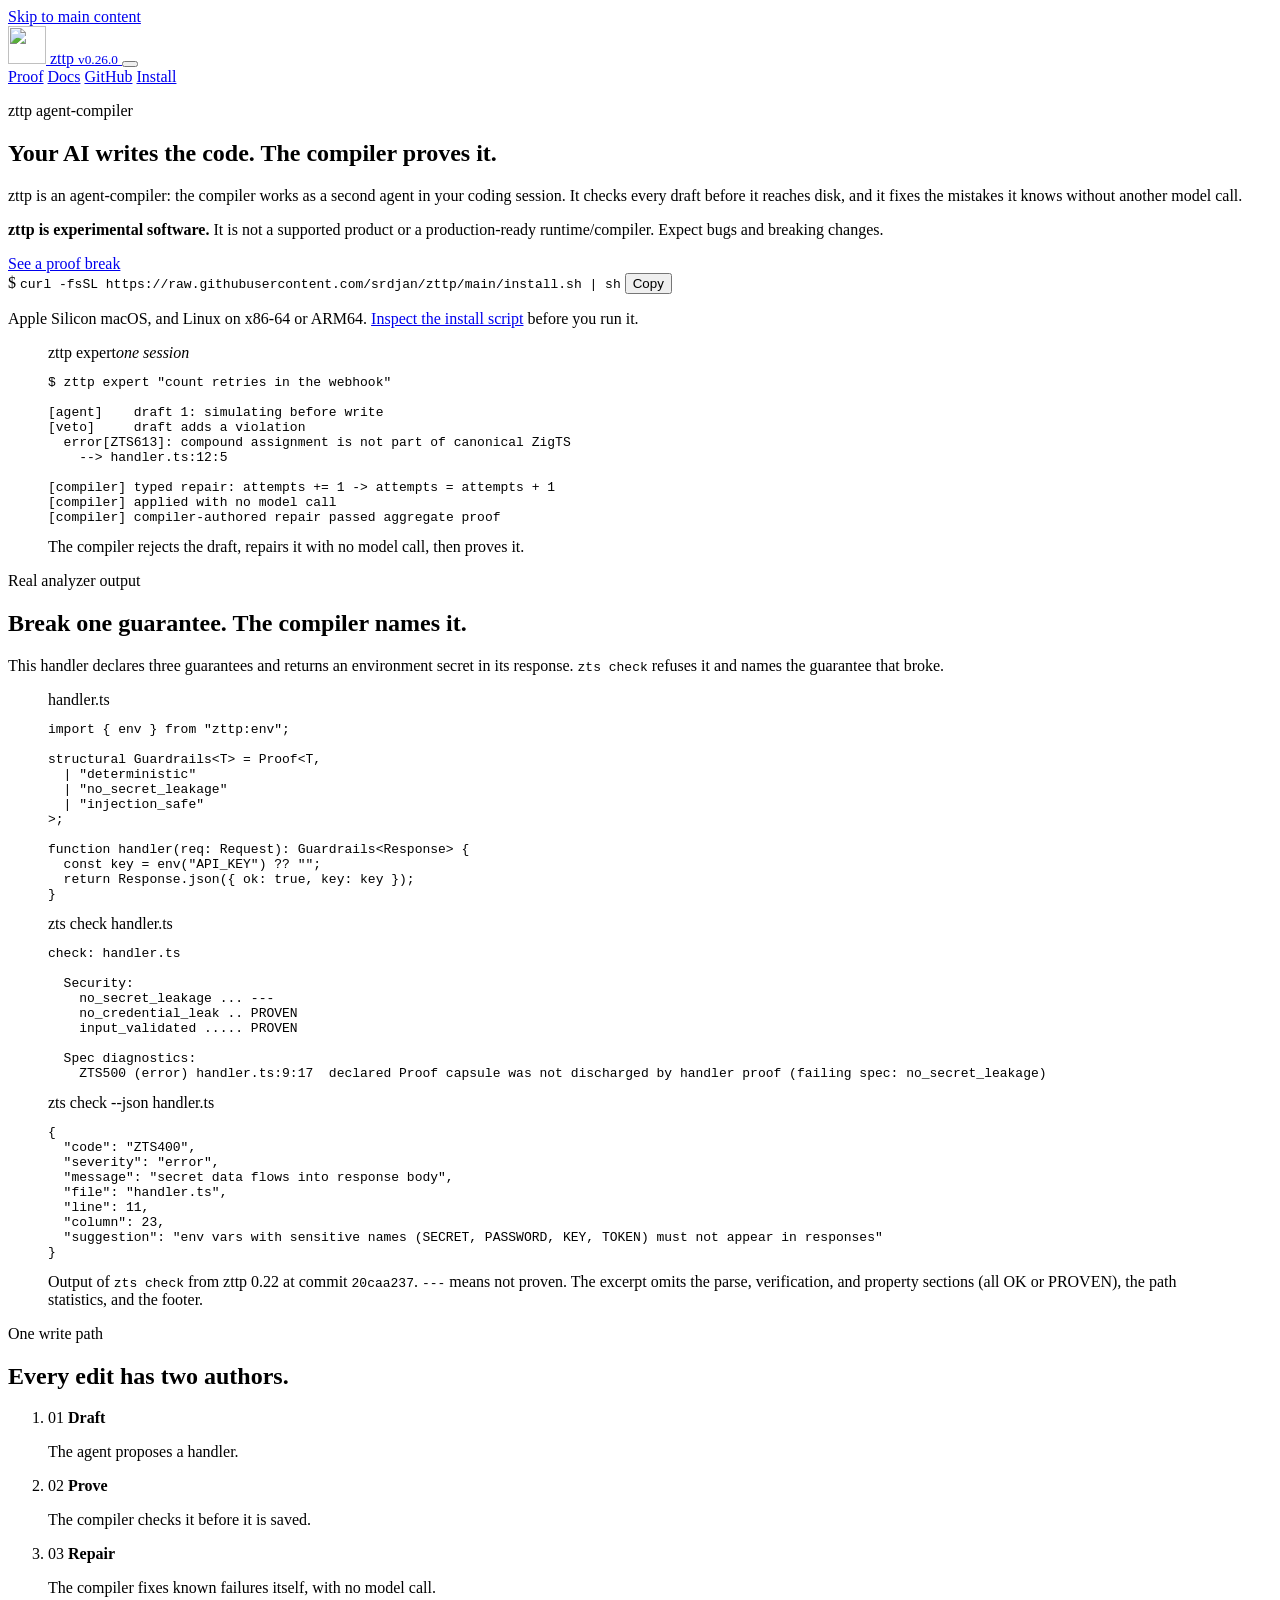
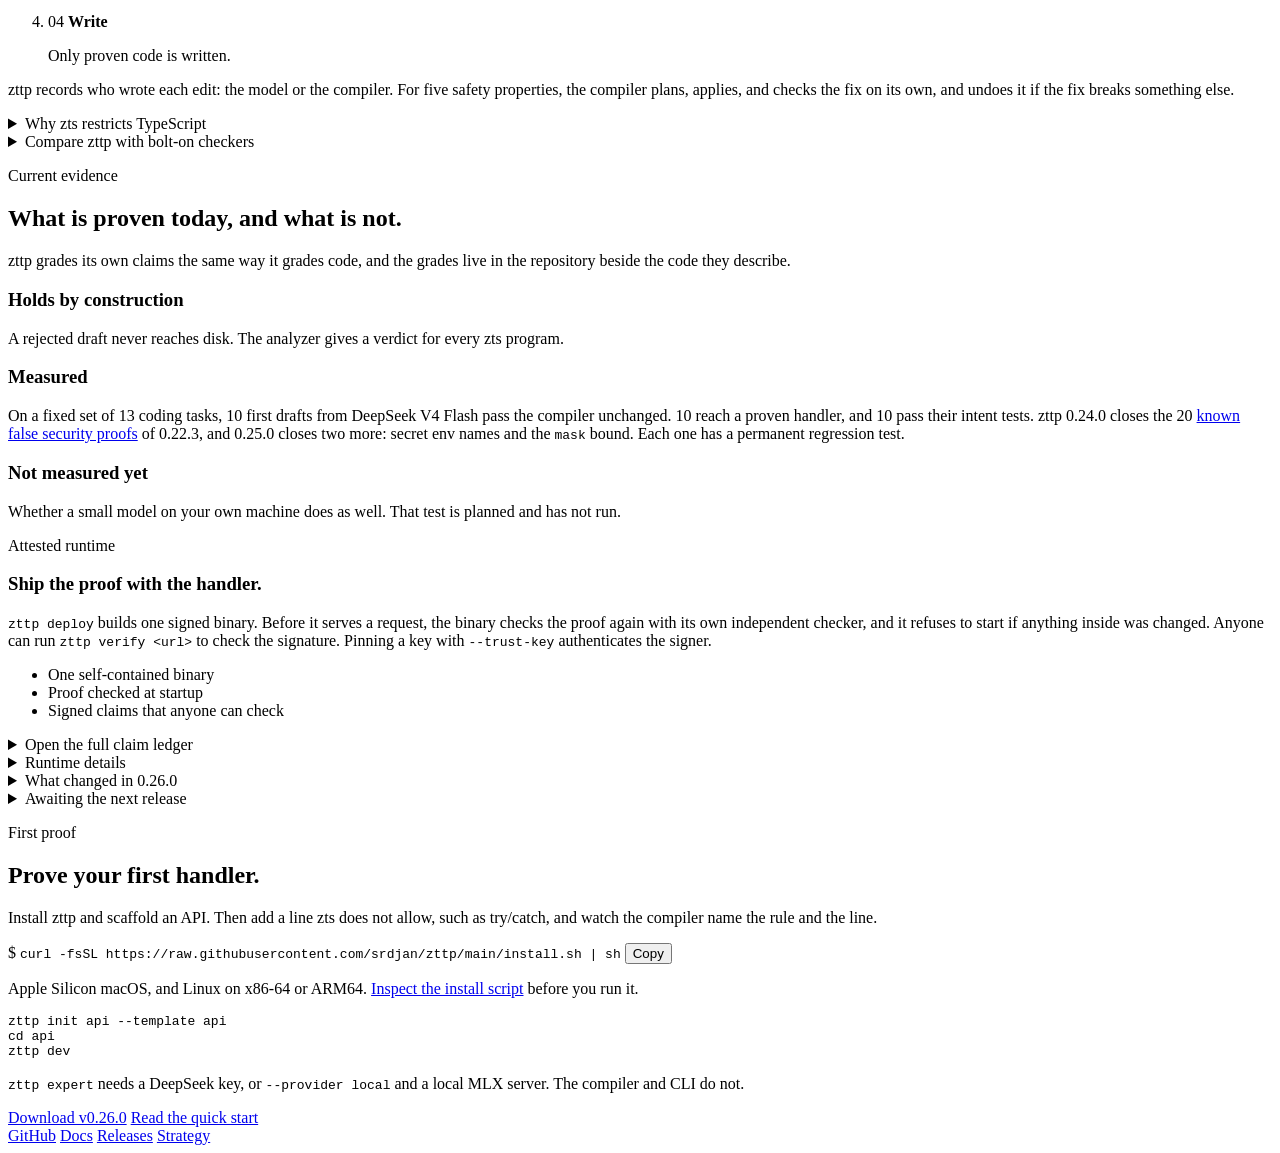
==== static/index.html @ f73a8bfe "state check parity and the development recording zttp check now reports the refusals of the build on" ====
<!DOCTYPE html>
<html class="no-js" lang="en">
  <head>
    <meta charset="utf-8">
    <meta name="viewport" content="width=device-width, initial-scale=1">
    <title>zttp - prove AI-written TypeScript before it lands</title>
    <meta
      name="description"
      content="zttp is an agent-compiler: its compiler is an agent too. It checks every draft your AI agent writes before it reaches disk and repairs what it can with no model call."
    >
    <meta name="robots" content="index, follow">
    <meta name="theme-color" content="#051820">
    <link rel="canonical" href="https://zigttp.timok.com/">
    <link rel="icon" type="image/png" sizes="32x32" href="/favicon-32x32.png">
    <link rel="icon" type="image/png" sizes="16x16" href="/favicon-16x16.png">
    <link rel="apple-touch-icon" sizes="180x180" href="/apple-touch-icon.png">
    <link rel="icon" href="/favicon.ico" sizes="any">
    <link rel="manifest" href="/manifest.json">
    <link rel="dns-prefetch" href="https://github.com">
    <link rel="preconnect" href="https://fonts.googleapis.com">
    <link rel="preconnect" href="https://fonts.gstatic.com" crossorigin>
    <link
      href="https://fonts.googleapis.com/css2?family=Instrument+Sans:wght@400..700&family=Instrument+Serif:ital@0;1&family=JetBrains+Mono:wght@400;500;600;700&display=swap"
      rel="stylesheet"
    >

    <meta property="og:type" content="website">
    <meta property="og:url" content="https://zigttp.timok.com/">
    <meta
      property="og:title"
      content="zttp - prove AI-written TypeScript before it lands"
    >
    <meta
      property="og:description"
      content="zttp is an agent-compiler: its compiler is an agent too. It checks every draft your AI agent writes before it reaches disk and repairs what it can with no model call."
    >
    <meta property="og:image:width" content="1200">
    <meta property="og:image:height" content="630">
    <meta
      property="og:image"
      content="https://zigttp.timok.com/zttp-og.jpg"
    >
    <meta
      property="og:image:alt"
      content="zttp agent-compiler: a draft vetoed by the compiler, repaired with no model call, then proven"
    >
    <meta property="og:site_name" content="zttp">

    <meta name="twitter:card" content="summary_large_image">
    <meta
      name="twitter:title"
      content="zttp - prove AI-written TypeScript before it lands"
    >
    <meta
      name="twitter:description"
      content="zttp is an agent-compiler: its compiler is an agent too. It checks every draft your AI agent writes before it reaches disk and repairs what it can with no model call."
    >
    <meta
      name="twitter:image"
      content="https://zigttp.timok.com/zttp-og.jpg"
    >
    <meta
      name="twitter:image:alt"
      content="zttp agent-compiler: a draft vetoed by the compiler, repaired with no model call, then proven"
    >

    <script type="application/ld+json">
    {
      "@context": "https://schema.org",
      "@type": "SoftwareApplication",
      "name": "zttp",
      "description": "zttp is an agent-compiler: its compiler is an agent too. It checks every draft your AI agent writes before it reaches disk and repairs what it can with no model call. Proven handlers ship with a signed receipt.",
      "url": "https://zigttp.timok.com",
      "applicationCategory": "DeveloperApplication",
      "applicationSubCategory": "Agent-Compiler, TypeScript Proof Engine, CLI Tool",
      "keywords": "agent-compiler, compiler-in-the-loop agent, provable TypeScript, model-free repair, typed counterexamples, zts, compile-time proof, AI code verification, proof receipt, capability sandbox, Zig runtime, serverless functions",
      "operatingSystem": "Linux, macOS",
      "license": "https://opensource.org/licenses/MIT",
      "programmingLanguage": ["Zig", "TypeScript"],
      "codeRepository": "https://github.com/srdjan/zttp",
      "offers": {
        "@type": "Offer",
        "price": "0",
        "priceCurrency": "USD"
      }
    }
    </script>
    <script type="application/ld+json">
    {
      "@context": "https://schema.org",
      "@type": "WebSite",
      "name": "zttp",
      "url": "https://zigttp.timok.com",
      "publisher": {
        "@type": "Organization",
        "name": "zttp",
        "url": "https://zigttp.timok.com",
        "logo": {
          "@type": "ImageObject",
          "url": "https://zigttp.timok.com/logo-circle.jpeg"
        }
      }
    }
    </script>

    <link rel="stylesheet" href="/style.css?v=31">
  </head>
  <body class="zttp-home">
    <a href="#main" class="skip-link">Skip to main content</a>

    <header class="z-header">
      <nav class="z-nav" aria-label="Primary navigation">
        <a class="z-brand" href="/" aria-label="zttp home">
          <img src="/logo-circle.jpeg" alt="" width="38" height="38">
          <span>zttp</span>
          <small>v0.26.0</small>
        </a>
        <button
          class="z-menu-button"
          type="button"
          aria-label="Toggle menu"
          aria-expanded="false"
          aria-controls="z-nav-links"
        >
          <span aria-hidden="true"></span>
          <span aria-hidden="true"></span>
          <span aria-hidden="true"></span>
        </button>
        <div class="z-nav-links" id="z-nav-links">
          <a href="#proof">Proof</a>
          <a
            href="https://github.com/srdjan/zttp/tree/main/docs"
            target="_blank"
            rel="noopener noreferrer"
          >Docs</a>
          <a
            href="https://github.com/srdjan/zttp"
            target="_blank"
            rel="noopener noreferrer"
          >GitHub</a>
          <a class="z-nav-primary" href="#install">Install</a>
        </div>
      </nav>
    </header>

    <main id="main">
      <section class="z-hero" id="hero">
        <div class="z-hero-copy">
          <p class="z-eyebrow">
            <span class="z-status-dot z-dot-safe"></span>
            zttp agent-compiler
          </p>
          <h1>Your AI writes the code. The compiler proves it.</h1>
          <p class="z-hero-lede">
            zttp is an agent-compiler: the compiler works as a second agent in
            your coding session. It checks every draft before it reaches disk,
            and it fixes the mistakes it knows without another model call.
          </p>
          <p class="z-hero-lede">
            <strong>zttp is experimental software.</strong> It is not a supported
            product or a production-ready runtime/compiler. Expect bugs and
            breaking changes.
          </p>
          <div class="z-hero-actions">
            <a class="z-button z-button-primary" href="#proof"
            >See a proof break</a>
          </div>
          <div class="z-install-card" role="group" aria-label="Install command">
            <span class="z-prompt">$</span>
            <code
              id="install-cmd"
              data-command="curl -fsSL https://raw.githubusercontent.com/srdjan/zttp/main/install.sh | sh"
            >curl -fsSL
              https://raw.githubusercontent.com/srdjan/zttp/main/install.sh |
              sh</code>
            <button type="button" id="copy-install">Copy</button>
          </div>
          <p class="z-install-note">
            Apple Silicon macOS, and Linux on x86-64 or ARM64.
            <a
              href="https://github.com/srdjan/zttp/blob/main/install.sh"
              target="_blank"
              rel="noopener noreferrer"
            >Inspect the install script</a> before you run it.
          </p>
        </div>

        <figure class="z-product-shot">
          <div class="z-code-card">
            <div class="z-pane-title">
              <span>zttp expert</span><em>one session</em>
            </div>
            <pre><code><span class="z-cmd">$</span> zttp expert <span class="z-str">"count retries in the webhook"</span>

<span class="z-agent">[agent]</span>    draft 1: simulating before write
<span class="z-err">[veto]</span>     draft adds a violation
  <span class="z-err">error[ZTS613]: compound assignment is not part of canonical ZigTS</span>
    <span class="z-muted">--&gt; handler.ts:12:5</span>

<span class="z-agent">[compiler]</span> typed repair: attempts += 1 -&gt; attempts = attempts + 1
<span class="z-agent">[compiler]</span> applied with no model call
<span class="z-agent">[compiler]</span> <span class="z-safe">compiler-authored repair passed aggregate proof</span></code></pre>
          </div>
          <figcaption>
            The compiler rejects the draft, repairs it with no model call, then proves
            it.
          </figcaption>
        </figure>
      </section>

      <section class="z-section" id="proof">
        <div class="z-section-heading">
          <p class="z-section-kicker">
            <span class="z-status-dot z-dot-review"></span>
            Real analyzer output
          </p>
          <h2>Break one guarantee. The compiler names it.</h2>
          <p class="z-section-intro">
            This handler declares three guarantees and returns an environment
            secret in its response. <code>zts check</code> refuses it and names
            the guarantee that broke.
          </p>
        </div>

        <figure class="z-product-shot">
          <div class="z-code-card">
            <div class="z-pane-title">
              <span>handler.ts</span>
            </div>
            <pre><code>import { env } from "zttp:env";

structural Guardrails&lt;T&gt; = Proof&lt;T,
  | "deterministic"
  | "no_secret_leakage"
  | "injection_safe"
&gt;;

function handler(req: Request): Guardrails&lt;Response&gt; {
  const key = env("API_KEY") ?? "";
  return Response.json({ ok: true, key: key });
}</code></pre>
          </div>

          <div class="z-code-card">
            <div class="z-pane-title">
              <span>zts check handler.ts</span>
            </div>
            <pre><code>check: handler.ts

  Security:
    no_secret_leakage ... ---
    no_credential_leak .. <span class="z-safe">PROVEN</span>
    input_validated ..... <span class="z-safe">PROVEN</span>

  Spec diagnostics:
<span class="z-err">    ZTS500 (error) handler.ts:9:17  declared Proof capsule was not discharged by handler proof (failing spec: no_secret_leakage)</span></code></pre>
          </div>

          <div class="z-code-card">
            <div class="z-pane-title">
              <span>zts check --json handler.ts</span>
            </div>
            <pre><code>{
  "code": "ZTS400",
  "severity": "error",
  "message": "secret data flows into response body",
  "file": "handler.ts",
  "line": 11,
  "column": 23,
  "suggestion": "env vars with sensitive names (SECRET, PASSWORD, KEY, TOKEN) must not appear in responses"
}</code></pre>
          </div>
          <figcaption>
            Output of <code>zts check</code> from zttp 0.22 at commit
            <code>20caa237</code>. <code>---</code> means not proven. The excerpt
            omits the parse, verification, and property sections (all OK or
            PROVEN), the path statistics, and the footer.
          </figcaption>
        </figure>
      </section>

      <section class="z-section" id="workflow">
        <div class="z-section-heading">
          <p class="z-section-kicker">
            <span class="z-status-dot z-dot-review"></span>
            One write path
          </p>
          <h2>Every edit has two authors.</h2>
        </div>

        <ol class="z-workflow" aria-label="The zttp write path">
          <li data-state="draft">
            <span>01</span>
            <strong>Draft</strong>
            <p>The agent proposes a handler.</p>
          </li>
          <li data-state="prove">
            <span>02</span>
            <strong>Prove</strong>
            <p>The compiler checks it before it is saved.</p>
          </li>
          <li data-state="repair">
            <span>03</span>
            <strong>Repair</strong>
            <p>The compiler fixes known failures itself, with no model call.</p>
          </li>
          <li data-state="write">
            <span>04</span>
            <strong>Write</strong>
            <p>Only proven code is written.</p>
          </li>
        </ol>

        <p class="z-workflow-caption">
          zttp records who wrote each edit: the model or the compiler. For five
          safety properties, the compiler plans, applies, and checks the fix on
          its own, and undoes it if the fix breaks something else.
        </p>

        <div class="z-detail-grid">
          <details class="z-page-detail">
            <summary>Why zts restricts TypeScript</summary>
            <div>
              <p>
                zts removes the features the compiler cannot fully check, such
                as classes, async, try/catch, and while loops. Each removal makes
                one guarantee provable and gives the agent fewer wrong ways to
                write code.
              </p>
              <a
                href="https://github.com/srdjan/zttp/blob/main/docs/restrictions-to-proofs.md"
                target="_blank"
                rel="noopener noreferrer"
              >Read the restriction map</a>
            </div>
          </details>

          <details class="z-page-detail">
            <summary>Compare zttp with bolt-on checkers</summary>
            <div class="z-comparison">
              <p>
                <strong>Agent plus checker:</strong> the code is written first
                and checked afterwards, in full TypeScript.
              </p>
              <p>
                <strong>Compiler plus agent:</strong> the compiler only returns
                error text, and the model retries with no limit.
              </p>
              <p>
                <strong>zttp:</strong> the compiler is an agent too. It shares
                the only write path with the model and writes its own repairs.
              </p>
            </div>
          </details>
        </div>
      </section>

      <section class="z-section" id="evidence">
        <div class="z-section-heading">
          <p class="z-section-kicker">
            <span class="z-status-dot z-dot-review"></span>
            Current evidence
          </p>
          <h2>What is proven today, and what is not.</h2>
          <p class="z-section-intro">
            zttp grades its own claims the same way it grades code, and the
            grades live in the repository beside the code they describe.
          </p>
        </div>

        <div class="z-evidence-levels">
          <article data-tier="construction">
            <h3>Holds by construction</h3>
            <p>
              A rejected draft never reaches disk. The analyzer gives a verdict
              for every zts program.
            </p>
          </article>
          <article data-tier="thin">
            <h3>Measured</h3>
            <p>
              On a fixed set of 13 coding tasks, 10 first drafts from DeepSeek
              V4 Flash pass the compiler unchanged. 10 reach a proven handler,
              and 10 pass their intent tests. zttp 0.24.0 closes the 20
              <a
                href="https://github.com/srdjan/zttp/blob/main/docs/proofs-and-receipts.md#known-limits-of-the-security-chips"
                target="_blank"
                rel="noopener noreferrer"
              >known false security proofs</a> of 0.22.3, and 0.25.0 closes
              two more: secret env names and the <code>mask</code> bound. Each
              one has a permanent regression test.
            </p>
          </article>
          <article data-tier="unmeasured">
            <h3>Not measured yet</h3>
            <p>
              Whether a small model on your own machine does as well. That test
              is planned and has not run.
            </p>
          </article>
        </div>

        <div class="z-proof-carrier">
          <div>
            <p class="z-section-kicker">
              <span class="z-status-dot z-dot-safe"></span>
              Attested runtime
            </p>
            <h3>Ship the proof with the handler.</h3>
            <p>
              <code>zttp deploy</code> builds one signed binary. Before it serves
              a request, the binary checks the proof again with its own
              independent checker, and it refuses to start if anything inside
              was changed. Anyone can run <code>zttp verify &lt;url&gt;</code> to
              check the signature. Pinning a key with
              <code>--trust-key</code> authenticates the signer.
            </p>
          </div>
          <ul aria-label="Runtime proof carrier">
            <li>One self-contained binary</li>
            <li>Proof checked at startup</li>
            <li>Signed claims that anyone can check</li>
          </ul>
        </div>

        <div class="z-detail-grid">
          <details class="z-page-detail">
            <summary>Open the full claim ledger</summary>
            <div>
              <p>
                The roadmap names each claim, its evidence grade, and the file
                that owns the measurement.
              </p>
              <a
                href="https://github.com/srdjan/zttp/blob/main/docs/roadmap.md#agent-compiler-agenda"
                target="_blank"
                rel="noopener noreferrer"
              >Recount the claims</a>
            </div>
          </details>

          <details class="z-page-detail">
            <summary>Runtime details</summary>
            <div class="z-detail-links">
              <a
                href="https://github.com/srdjan/zttp/blob/main/docs/proofs-and-receipts.md"
                target="_blank"
                rel="noopener noreferrer"
              >Proofs and receipts</a>
            </div>
          </details>

          <details class="z-page-detail">
            <summary>What changed in 0.26.0</summary>
            <div>
              <p>
                <code>fetchWithRetry</code> now refuses a write that carries a
                credential header, so a write with the user's authority does
                not repeat. The
                <a
                  href="https://github.com/srdjan/zttp/blob/main/CHANGELOG.md"
                  target="_blank"
                  rel="noopener noreferrer"
                >changelog</a> gives the migration.
              </p>
              <p>
                The expert tools now read the same analysis as
                <code>zttp check</code>, and every rejection that they report
                carries a repair plan. Thirteen error codes that had no help
                text now have it.
              </p>
              <p>
                The acceptance kernel now checks <code>results_checked</code>
                again itself: every read of a Result must be guarded.
                <code>zttp proofs verify</code> names the properties that the
                kernel checked on a <code>Checked:</code> line.
              </p>
              <p>
                A flow property is now unproven until its pass proves it. A
                certificate no longer claims <code>capability_bounded</code>
                for a handler without <code>Effects&lt;...&gt;</code>. A Result
                that a loop body reassigns is no longer proved checked on the
                next iteration.
              </p>
              <p>
                <code>zttp proofs verify</code> refuses a bundle whose
                certificate or contract differs from the copy inside the
                binary. A module export runs with only the capabilities that it
                declares. The JWT and webhook helpers refuse an empty secret.
              </p>
            </div>
          </details>

          <details class="z-page-detail">
            <summary>Awaiting the next release</summary>
            <div>
              <p>
                <code>zttp compile</code>, <code>zttp build</code>, and
                <code>zttp deploy</code> now build a handler with file
                imports. The binary carries one proof certificate over every
                file, and the build runs each check on each file. A dependency
                edit makes the binary refuse to start.
              </p>
              <p>
                The compiler states that the certificate covers every file.
                The checker binds the file bytes through digests and does not
                confirm that coverage. This change is in the zttp repository
                and awaits release.
              </p>
              <p>
                <code>zttp check</code> now reports the refusals of the build
                on every file, with a code and the file at fault. A new
                recording of the 13 tasks on this development tree gives 8
                first drafts that pass unchanged, 11 proven handlers, and 11
                intent passes. The figures under Measured describe the released
                0.26.0.
              </p>
            </div>
          </details>
        </div>
      </section>

      <section class="z-section z-final-cta" id="install">
        <p class="z-section-kicker">First proof</p>
        <h2>Prove your first handler.</h2>
        <p>
          Install zttp and scaffold an API. Then add a line zts does not allow,
          such as try/catch, and watch the compiler name the rule and the line.
        </p>

        <div class="z-install-card" role="group" aria-label="Install command">
          <span class="z-prompt">$</span>
          <code
            id="install-cmd-cta"
            data-command="curl -fsSL https://raw.githubusercontent.com/srdjan/zttp/main/install.sh | sh"
          >curl -fsSL
            https://raw.githubusercontent.com/srdjan/zttp/main/install.sh |
            sh</code>
          <button type="button" id="copy-install-cta">Copy</button>
        </div>
        <p class="z-install-note">
          Apple Silicon macOS, and Linux on x86-64 or ARM64.
          <a
            href="https://github.com/srdjan/zttp/blob/main/install.sh"
            target="_blank"
            rel="noopener noreferrer"
          >Inspect the install script</a> before you run it.
        </p>

        <div class="z-first-proof">
          <pre><code><span class="z-cmd">zttp</span> init api --template api
<span class="z-cmd">cd</span> api
<span class="z-cmd">zttp</span> dev</code></pre>
          <p>
            <code>zttp expert</code> needs a DeepSeek key, or
            <code>--provider local</code> and a local MLX server. The compiler
            and CLI do not.
          </p>
        </div>

        <div class="z-hero-actions center">
          <a
            class="z-button z-button-primary"
            href="https://github.com/srdjan/zttp/releases/tag/v0.26.0"
            target="_blank"
            rel="noopener noreferrer"
          >Download v0.26.0</a>
          <a
            class="z-button z-button-secondary"
            href="https://github.com/srdjan/zttp/blob/main/docs/user-guide.md#first-project"
            target="_blank"
            rel="noopener noreferrer"
          >Read the quick start</a>
        </div>
      </section>
    </main>

    <footer class="z-footer">
      <a
        href="https://github.com/srdjan/zttp"
        target="_blank"
        rel="noopener noreferrer"
      >GitHub</a>
      <a
        href="https://github.com/srdjan/zttp/tree/main/docs"
        target="_blank"
        rel="noopener noreferrer"
      >Docs</a>
      <a
        href="https://github.com/srdjan/zttp/releases"
        target="_blank"
        rel="noopener noreferrer"
      >Releases</a>
      <a
        href="https://github.com/srdjan/zttp/blob/main/STRATEGY.md"
        target="_blank"
        rel="noopener noreferrer"
      >Strategy</a>
    </footer>

    <script src="/script.js?v=18" defer></script>
  </body>
</html>
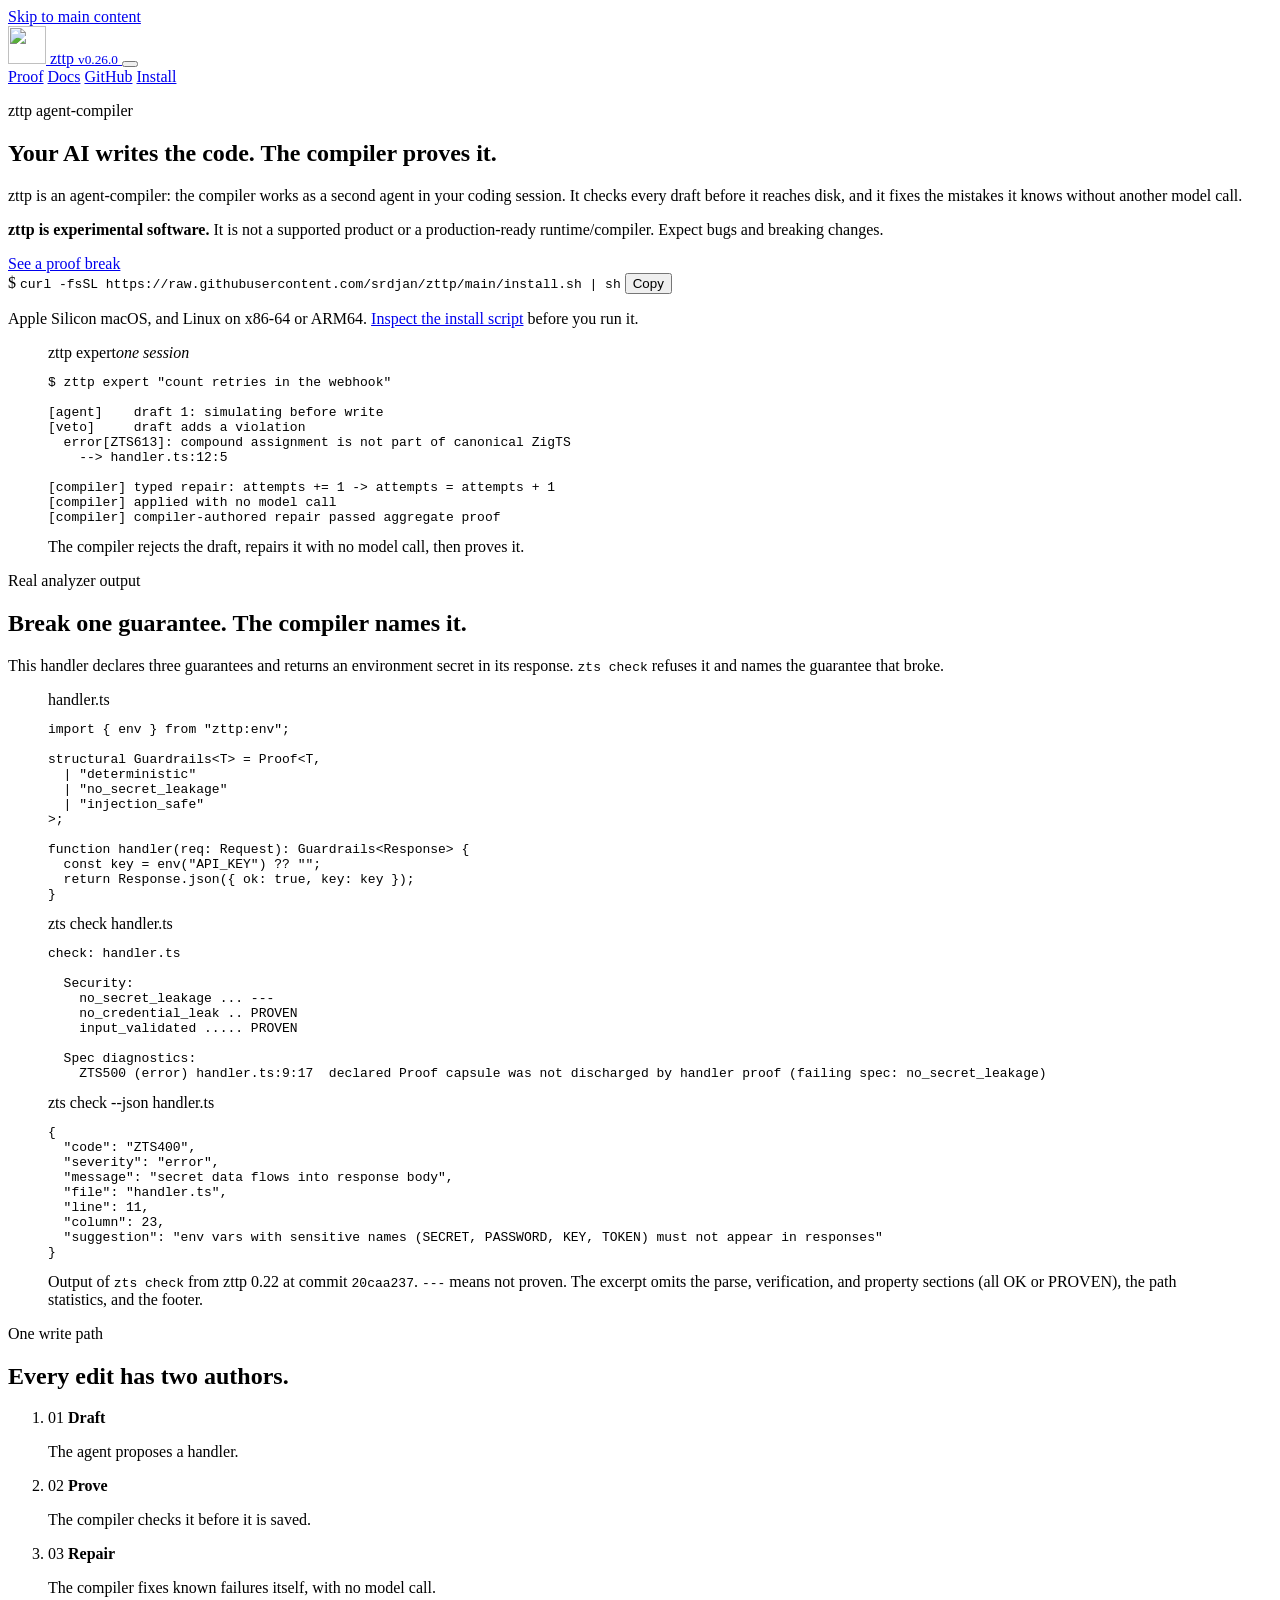
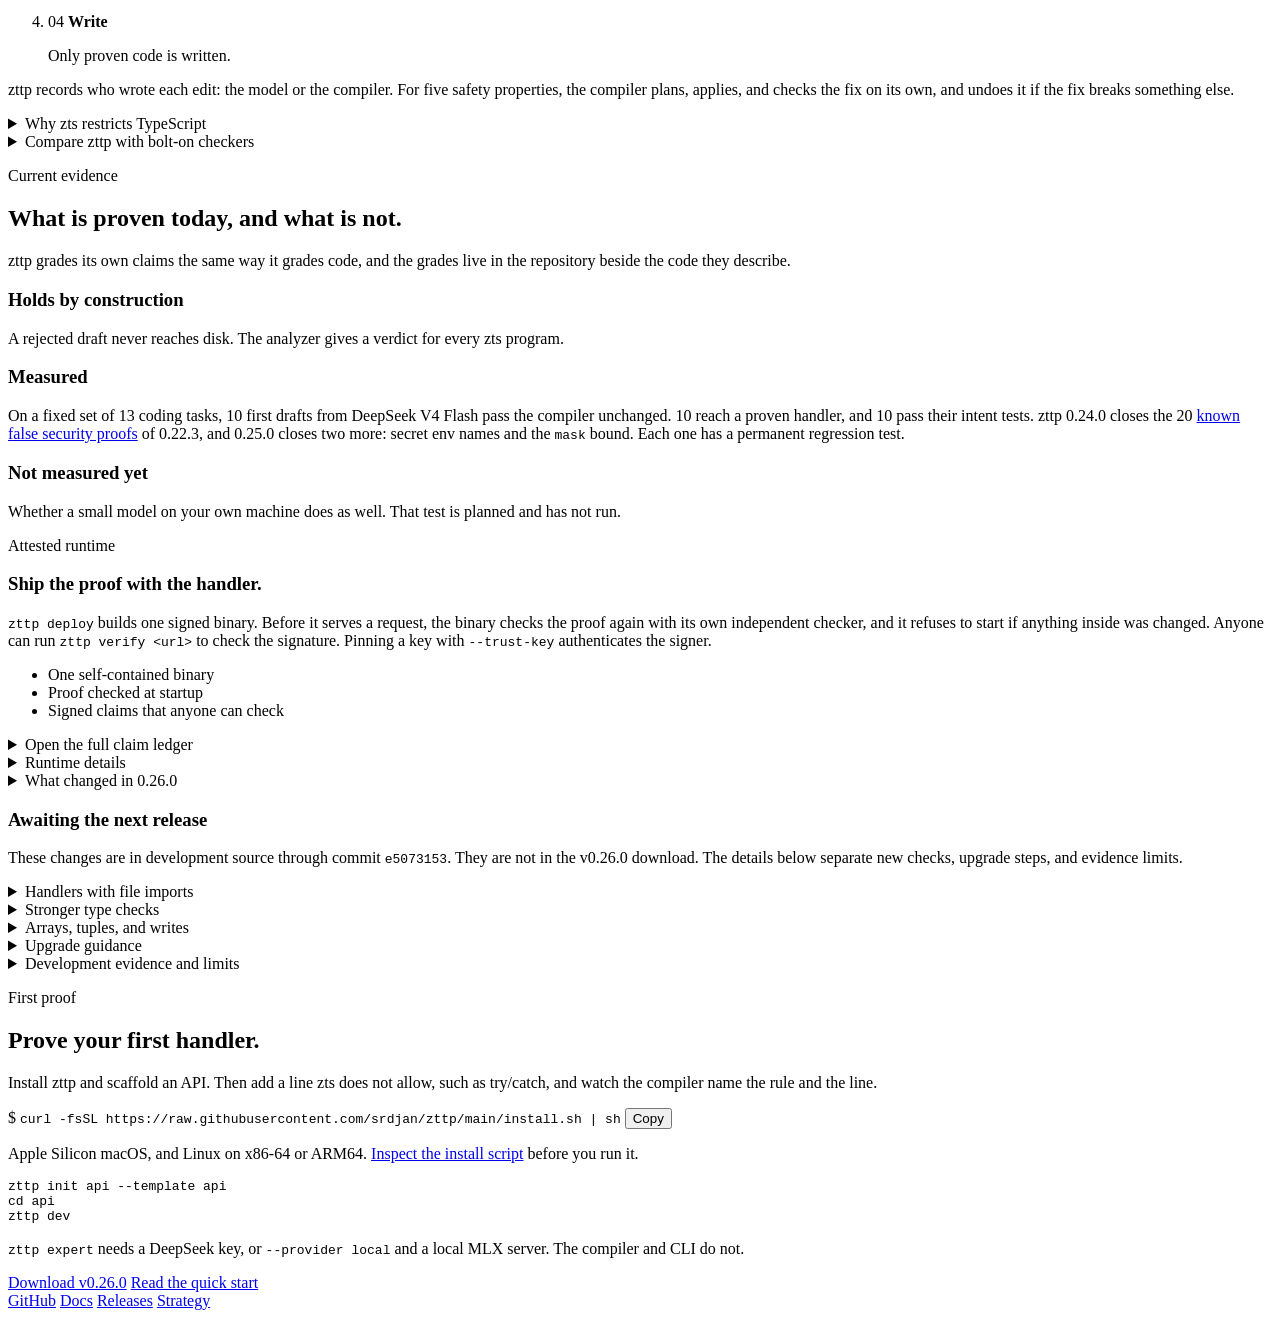
==== commit d20c28d2: "group development changes and document upgrade limits" ====
--- a/static/index.html
+++ b/static/index.html
@@ -103,7 +103,7 @@
     }
     </script>
 
-    <link rel="stylesheet" href="/style.css?v=31">
+    <link rel="stylesheet" href="/style.css?v=32">
   </head>
   <body class="zttp-home">
     <a href="#main" class="skip-link">Skip to main content</a>
@@ -490,31 +490,182 @@
               </p>
             </div>
           </details>
-
-          <details class="z-page-detail">
-            <summary>Awaiting the next release</summary>
+        </div>
+
+        <h3 class="z-development-heading" id="development">
+          Awaiting the next release
+        </h3>
+        <p class="z-section-intro">
+          These changes are in development source through commit
+          <code>e5073153</code>. They are not in the v0.26.0 download.
+          The details below separate new checks, upgrade steps, and evidence limits.
+        </p>
+        <div class="z-detail-grid" aria-labelledby="development" role="group">
+          <details class="z-page-detail">
+            <summary>Handlers with file imports</summary>
             <div>
               <p>
                 <code>zttp compile</code>, <code>zttp build</code>, and
-                <code>zttp deploy</code> now build a handler with file
-                imports. The binary carries one proof certificate over every
-                file, and the build runs each check on each file. A dependency
-                edit makes the binary refuse to start.
-              </p>
-              <p>
-                The compiler states that the certificate covers every file.
-                The checker binds the file bytes through digests and does not
-                confirm that coverage. This change is in the zttp repository
-                and awaits release.
-              </p>
-              <p>
-                <code>zttp check</code> now reports the refusals of the build
-                on every file, with a code and the file at fault. A new
-                recording of the 13 tasks on this development tree gives 8
-                first drafts that pass unchanged, 11 proven handlers, and 11
-                intent passes. The figures under Measured describe the released
-                0.26.0.
-              </p>
+                <code>zttp deploy</code> build handlers with file imports into
+                one binary with one certificate. Each dependency passes the
+                applicable checks. Ambiguous bindings, untyped file imports,
+                and failed capsule properties stop the build.
+              </p>
+              <p>
+                <code>zttp check</code> reports module refusals with a code and
+                the file at fault. ZTS063 names a module graph refusal.
+                ZTS064 names an import without a type that can cross modules.
+                <code>GraphResultsNotProved</code> remains a build-only refusal.
+              </p>
+              <p>
+                The producer states that the proof covers every file.
+                The independent checker binds dependency bytes through digests;
+                it does not confirm that coverage. A dependency edit makes
+                the built binary refuse to start.
+              </p>
+              <a
+                href="https://github.com/srdjan/zttp/blob/e5073153d2498a900301f8e22df2b56a831fc133/docs/verification.md#handlers-with-file-imports"
+                target="_blank"
+                rel="noopener noreferrer">Module checks and certificate limits</a>
+            </div>
+          </details>
+
+          <details class="z-page-detail">
+            <summary>Stronger type checks</summary>
+            <div>
+              <p>
+                The checker refuses function values in incompatible typed
+                positions and type guards whose tests do not prove their claims.
+                Arithmetic requires a number type. A builtin result receives
+                its runtime type when the argument types support that result.
+                A missing request header therefore needs a check or fallback.
+              </p>
+              <p>
+                Array callbacks must accept the values that the method passes.
+                Result combinators carry value and error types, and module
+                errors follow their runtime payloads. Even after a successful
+                Result check, its value can still admit <code>undefined</code>.
+                A schema failure can fill <code>errors</code> and leave
+                <code>error</code> absent.
+              </p>
+              <p>
+                Member calls must name runtime members. String index reads
+                are refused; <code>charAt</code> and <code>slice</code> provide
+                supported alternatives. Typed Dict operations preserve key and
+                value types, including callback parameters. A missing Dict key
+                still reads <code>undefined</code>.
+              </p>
+              <a
+                href="https://github.com/srdjan/zttp/blob/e5073153d2498a900301f8e22df2b56a831fc133/docs/typescript.md#builtin-result-types"
+                target="_blank"
+                rel="noopener noreferrer">Builtin, Result, member, and Dict types</a>
+            </div>
+          </details>
+
+          <details class="z-page-detail">
+            <summary>Arrays, tuples, and writes</summary>
+            <div>
+              <p>
+                Array inference and checks retain elements beyond the previous
+                fixed limit. Loops over array literals give their variables
+                element types. An unresolved element contributes
+                <code>unknown</code> without removing checks on known elements.
+                Fixed tuple spreads retain positions and correlated alternatives.
+                A variable array spread cannot claim a fixed tuple length.
+              </p>
+              <p>
+                Writes must fit each relevant container member, including
+                members of wide unions. Inferred numeric containers accept
+                compatible numeric writes after literal widening.
+                Explicit literal annotations remain restrictive.
+                Tuple length changes are refused.
+              </p>
+              <p>
+                A value with no type is refused in arithmetic and member calls.
+                Some gaps remain: a write with no inferred value type can pass.
+                <code>Response.json</code> refuses known non-string Dict keys,
+                but unknown keys can still pass. Allocation failures stop
+                analysis; they do not establish a runtime guarantee.
+              </p>
+              <a
+                href="https://github.com/srdjan/zttp/blob/e5073153d2498a900301f8e22df2b56a831fc133/docs/typescript.md#writes-into-containers"
+                target="_blank"
+                rel="noopener noreferrer">Container rules and remaining gaps</a>
+            </div>
+          </details>
+
+          <details class="z-page-detail">
+            <summary>Upgrade guidance</summary>
+            <div>
+              <p>
+                Earlier artifacts need a rebuild and redeployment because
+                <code>semanticsHash</code> changed. Existing self-extracting
+                binaries keep running. Source that fails admission now stops
+                at load, including imported files and inline source.
+              </p>
+              <p>
+                Contract consumers read <code>responses</code> instead of the
+                removed scalar response fields. Changes to status, content
+                type, or response count can now stop a proof-aware hot swap.
+                Scripts must remove <code>--no-sign</code> from
+                <code>zttp proofs gate</code>.
+              </p>
+              <p>
+                <code>zttp auth claude</code> and <code>zttp auth openai</code>
+                are removed. Their <code>auth revoke</code> commands still delete
+                stored keys. The current installer no longer accepts
+                <code>zigttp-*</code> release assets. It requires v0.19.0 or later.
+              </p>
+              <p>
+                Source migrations include missing-value checks, compatible
+                callback types, and supported member operations.
+                Internal code moves, dead-code removal, and test migrations
+                simplify maintenance. They establish no performance improvement.
+                The changelog also lists Zig embedding changes and renamed
+                repair intents.
+              </p>
+              <a
+                href="https://github.com/srdjan/zttp/blob/e5073153d2498a900301f8e22df2b56a831fc133/CHANGELOG.md#unreleased"
+                target="_blank"
+                rel="noopener noreferrer">Complete migration record</a>
+            </div>
+          </details>
+
+          <details class="z-page-detail">
+            <summary>Development evidence and limits</summary>
+            <div>
+              <p>
+                The 2026-11-02 recording uses DeepSeek V4 Flash, source commit
+                <code>df3a6757</code>, and corpus <code>91c9e8aaf5e4</code>.
+                Across 13 tasks, 8 first drafts pass unchanged, 11 reach proven
+                handlers, and 11 pass intent tests. The median is 5 round trips.
+              </p>
+              <p>
+                That recording predates later checker changes. It does not
+                measure the current source revision. The figures under
+                Measured describe released v0.26.0.
+                The recorded corpus trips 1 of 59 advertised rules.
+                That count does not describe total regression coverage or
+                measure the quality of future model drafts.
+              </p>
+              <p>
+                Proof properties have specific limits. A structural return
+                proof does not prevent a trap inside a called function.
+                The optional runtime cost fuse requires
+                <code>cost_ceilings</code>; shipped commands do not configure it.
+              </p>
+              <a
+                href="https://github.com/srdjan/zttp/blob/e5073153d2498a900301f8e22df2b56a831fc133/docs/convergence.md"
+                target="_blank"
+                rel="noopener noreferrer">Recorded model results</a>
+              <a
+                href="https://github.com/srdjan/zttp/blob/e5073153d2498a900301f8e22df2b56a831fc133/docs/coverage.md"
+                target="_blank"
+                rel="noopener noreferrer">Recorded rule coverage</a>
+              <a
+                href="https://github.com/srdjan/zttp/blob/e5073153d2498a900301f8e22df2b56a831fc133/docs/verification.md#cost-envelope-multiplicity"
+                target="_blank"
+                rel="noopener noreferrer">Runtime cost limits</a>
             </div>
           </details>
         </div>
